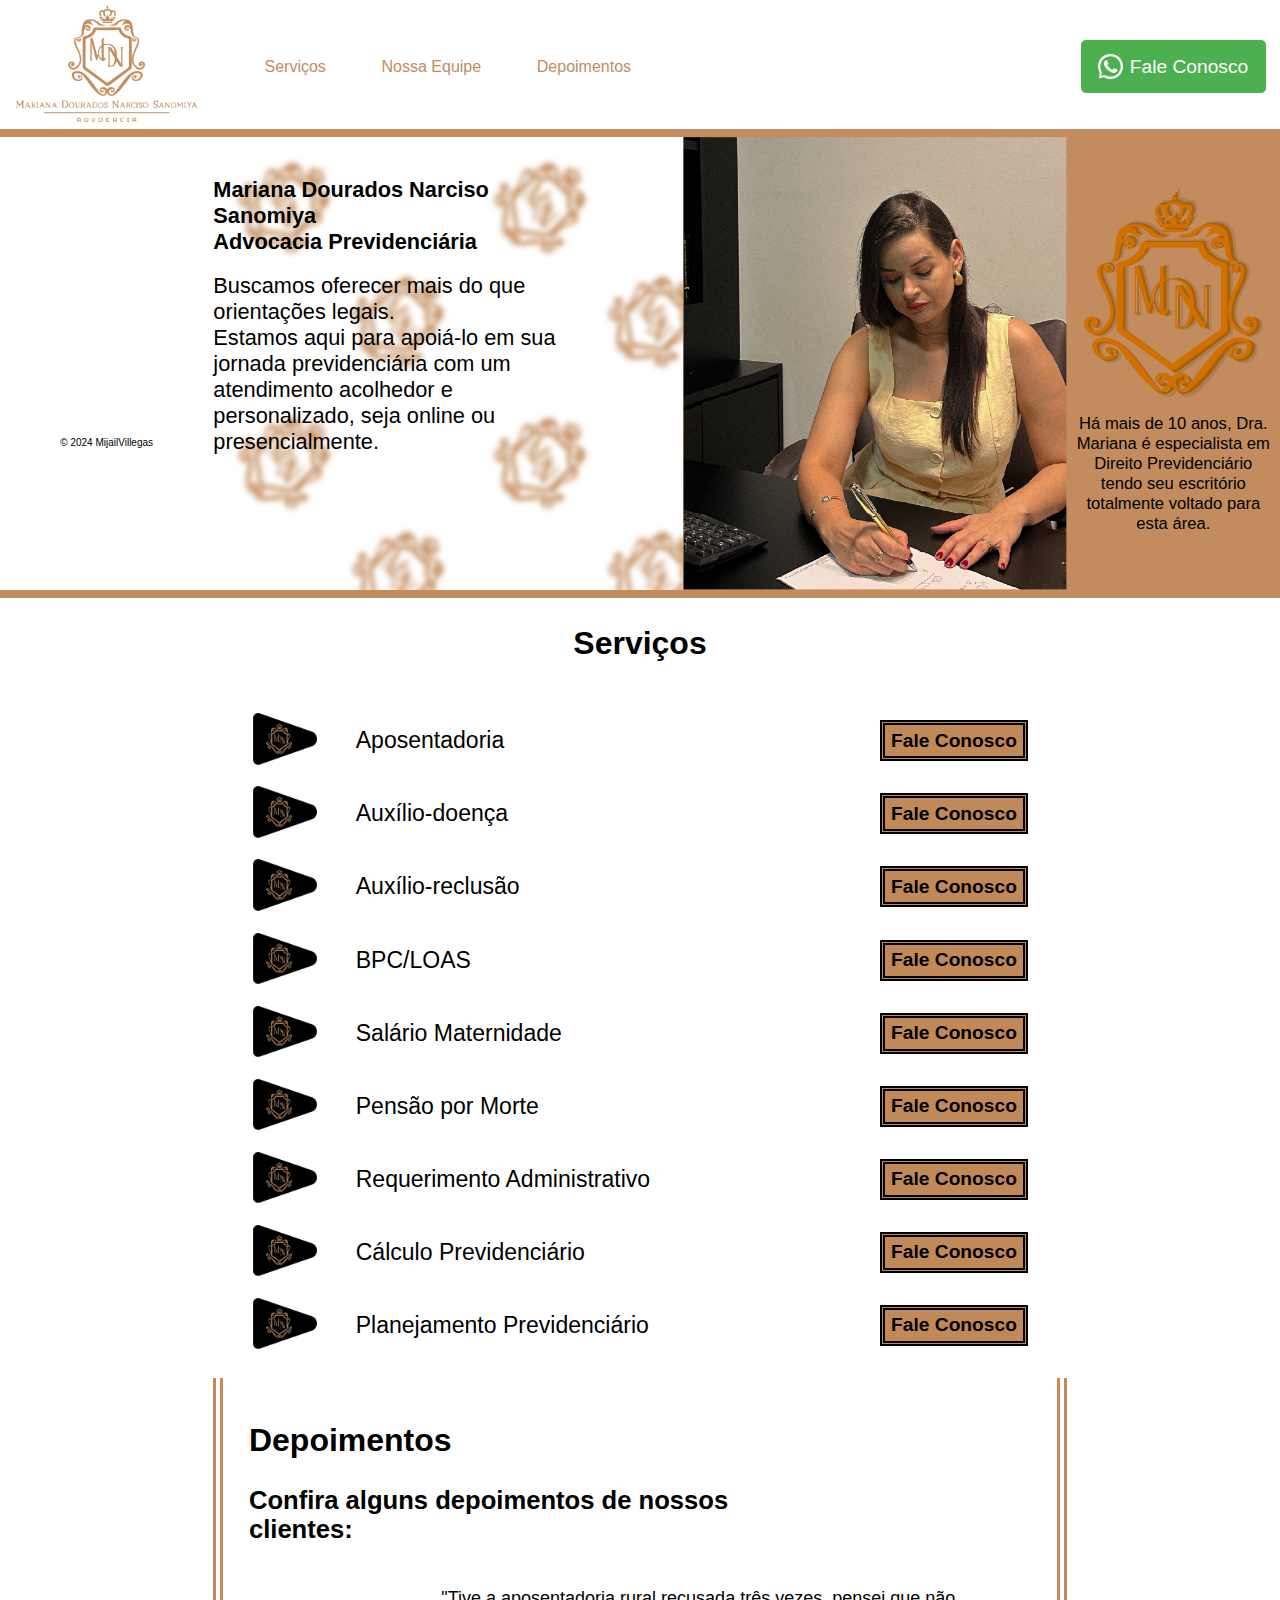
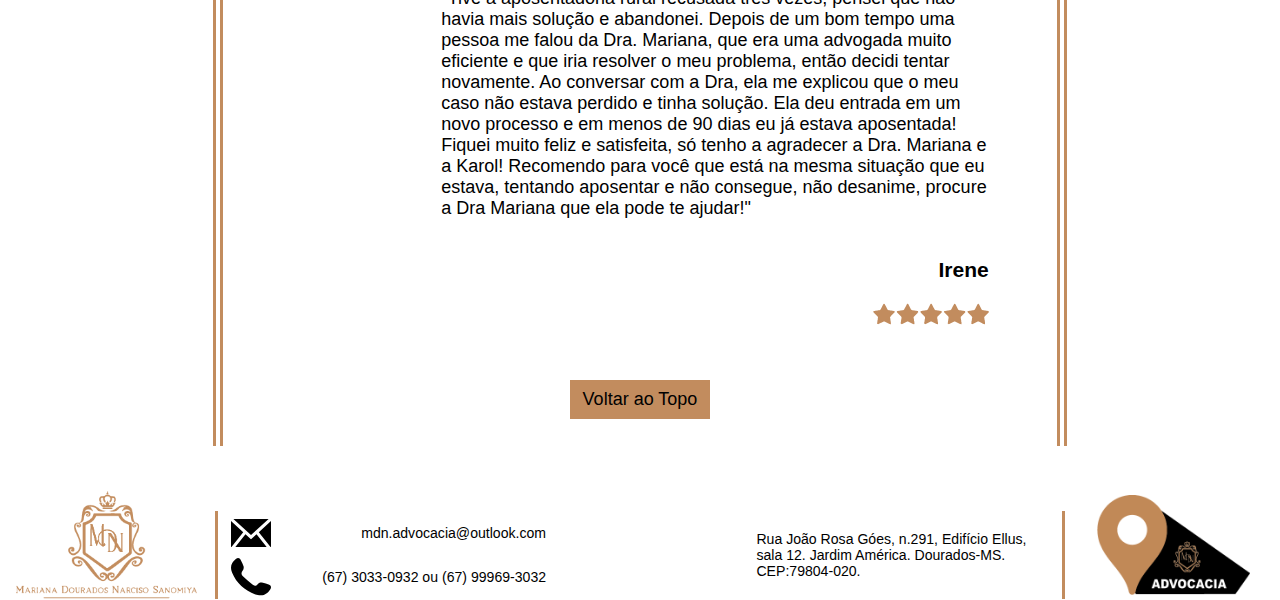
==== index.html @ b0d0f8cc "v18" ====
<!DOCTYPE html>
<html lang="pt-br">
<head>
    <meta charset="UTF-8">
    <meta name="viewport" content="width=device-width, initial-scale=1.0">
    <meta http-equiv="refresh" content="0;url=main/main.html">
    <title>Redirecionando...</title>
</head>
<body>
    <div class="redirect">
        <img src="img/logo+.png" alt="arte com logotipos do escritório sobrepostas">
        <p>Redirecionando...</p>
    </div>
</body>
</html>

<style>
    body{
        display: flex;
        justify-content: center;
        align-items: center;
        height: 100vh;
        margin: 0;
    }

    .redirect{
        display: flex;
        flex-direction: column;
        align-items: center;
    }
    .redirect img{
        width: 200px;
        display: inline-block; /* Necessário para animações com transformações */
        animation: pular 0.5s ease-in-out infinite; /* Animação */
    }

    @keyframes pular {
        0% {
            transform: translateY(0); /* Posição inicial */
        }
        50% {
            transform: translateY(-10px); /* Pulo para cima */
        }
        100% {
            transform: translateY(0); /* Volta para a posição original */
        }
    }
    
    .redirect p{
        color: #d17000;
        font-size: 24px;
        font-family: "Lato", sans-serif;
        font-weight: 700;
        font-style: normal;
        margin-left: 10px;
    }
</style>
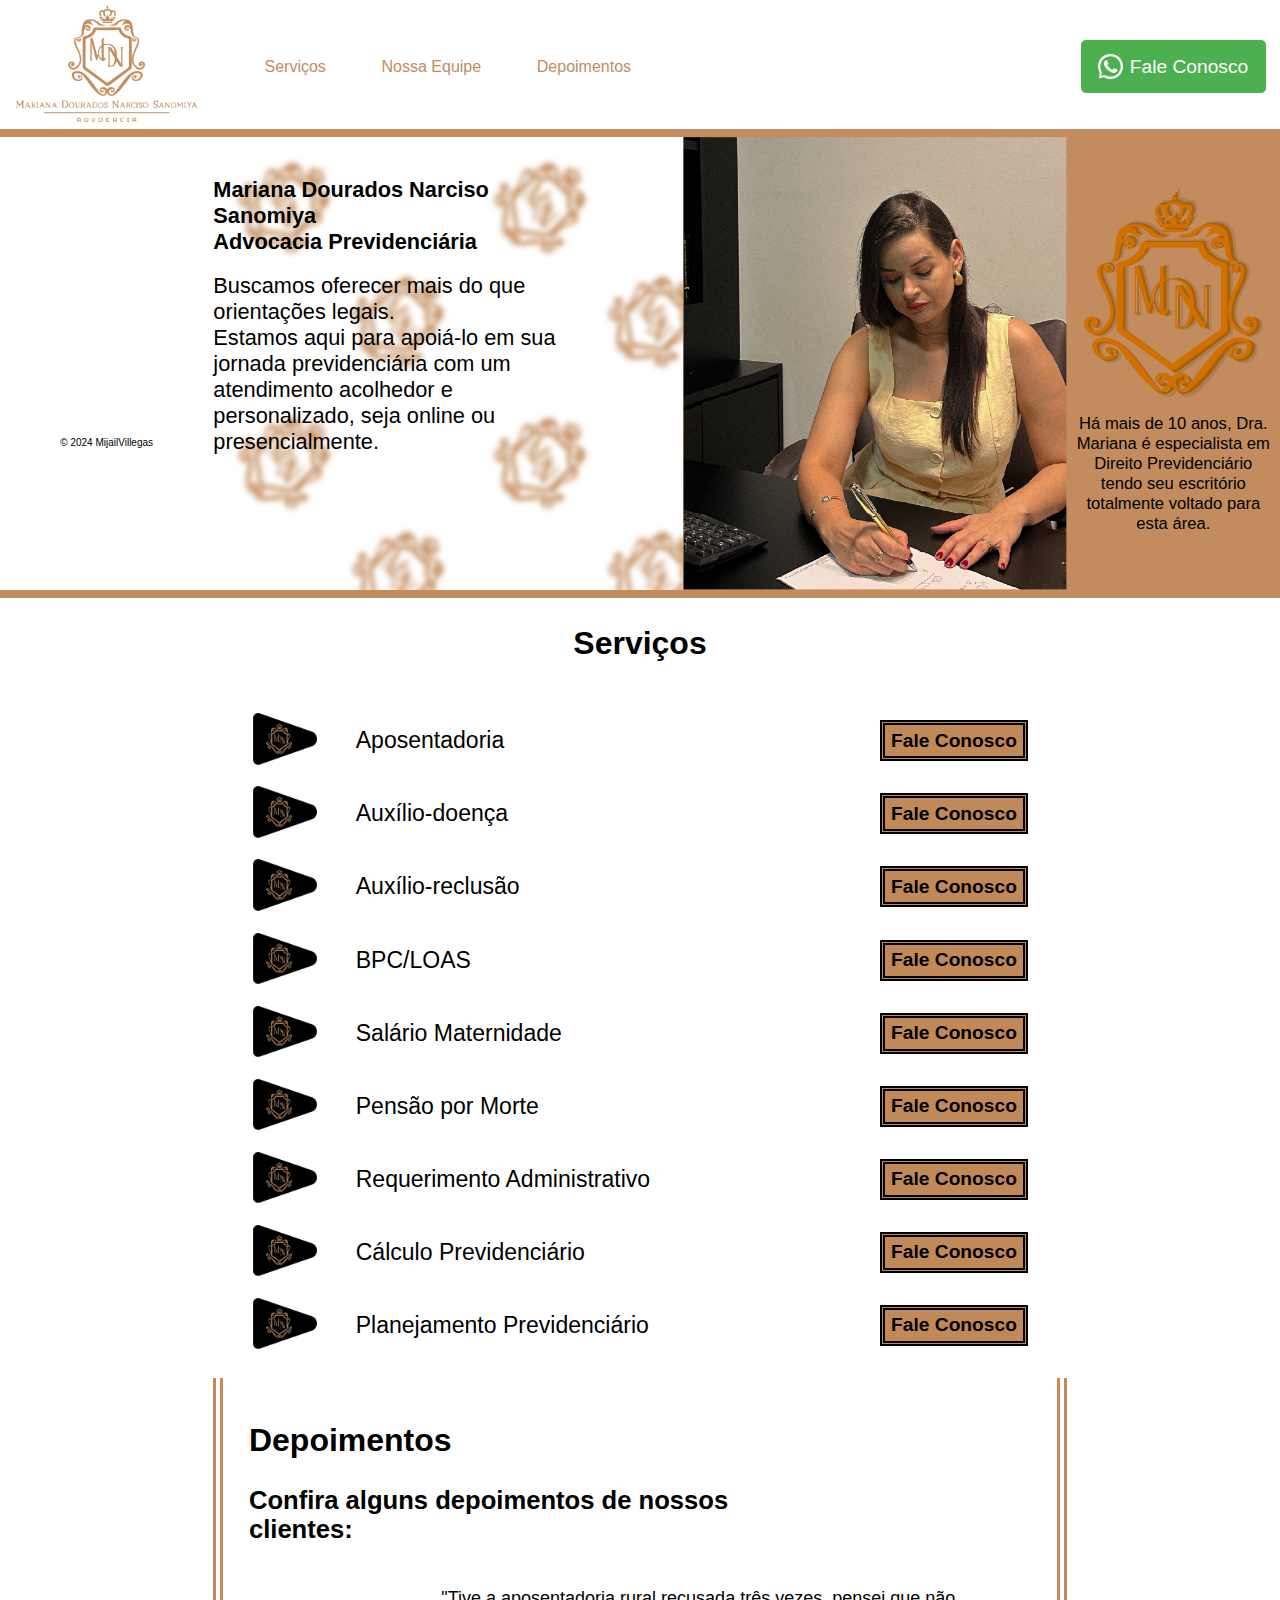
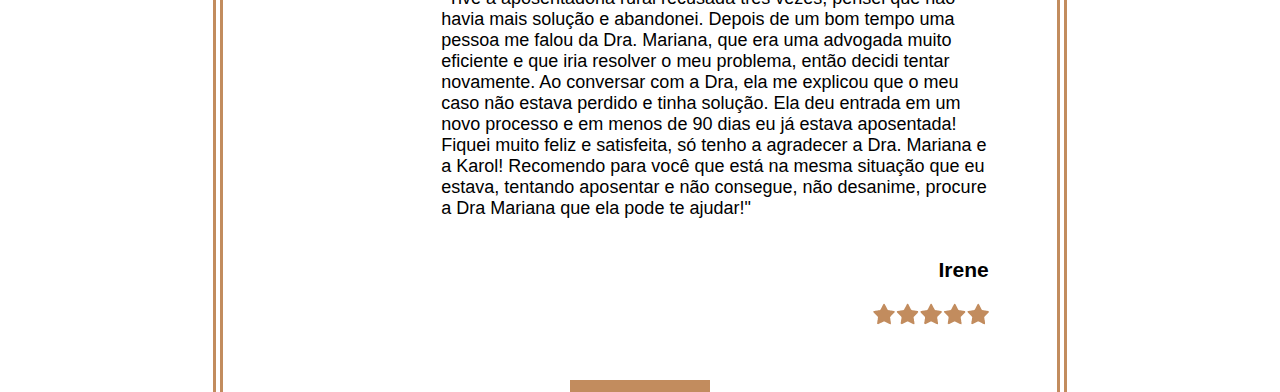
==== commit e26d236d: "v19" ====
--- a/index.html
+++ b/index.html
@@ -30,19 +30,19 @@
     }
     .redirect img{
         width: 200px;
-        display: inline-block; /* Necessário para animações com transformações */
-        animation: pular 0.5s ease-in-out infinite; /* Animação */
+        display: inline-block; 
+        animation: pular 0.5s ease-in-out infinite;
     }
 
     @keyframes pular {
         0% {
-            transform: translateY(0); /* Posição inicial */
+            transform: translateY(0); 
         }
         50% {
-            transform: translateY(-10px); /* Pulo para cima */
+            transform: translateY(-10px);
         }
         100% {
-            transform: translateY(0); /* Volta para a posição original */
+            transform: translateY(0); 
         }
     }
     
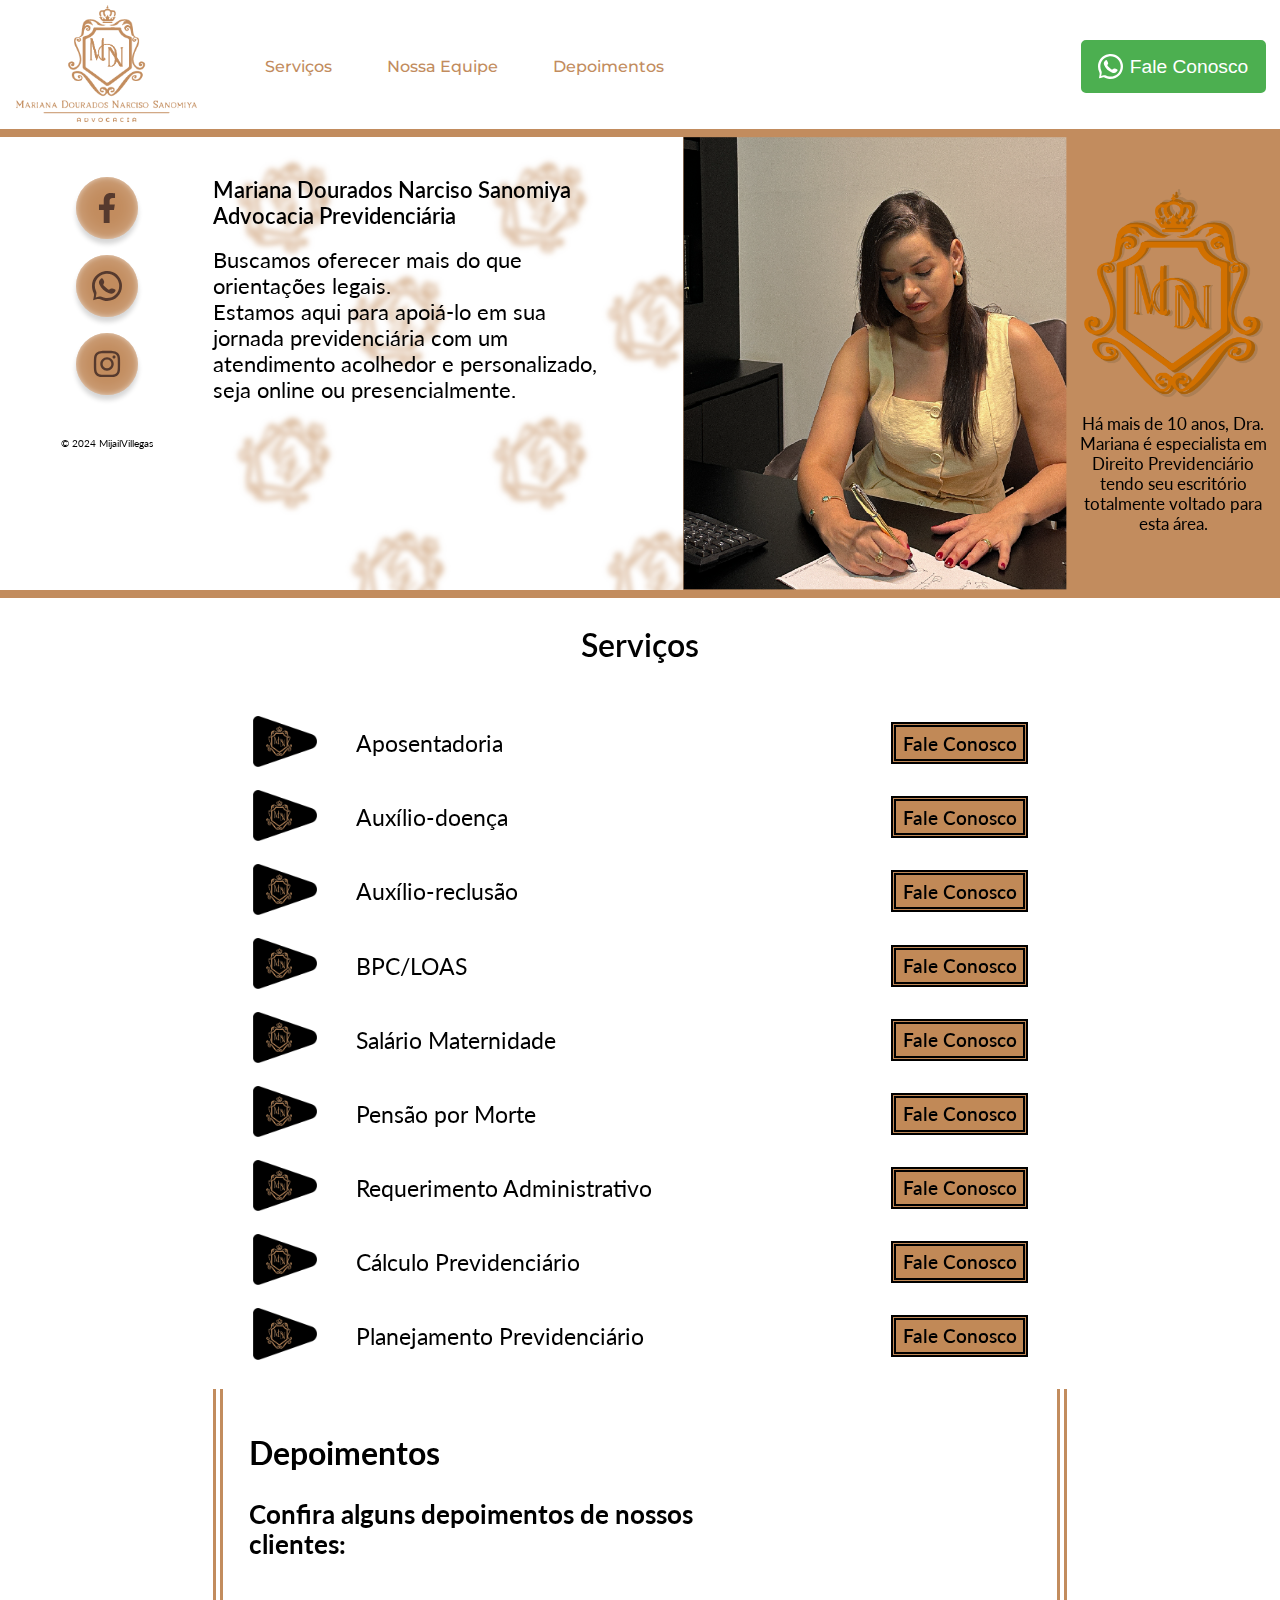
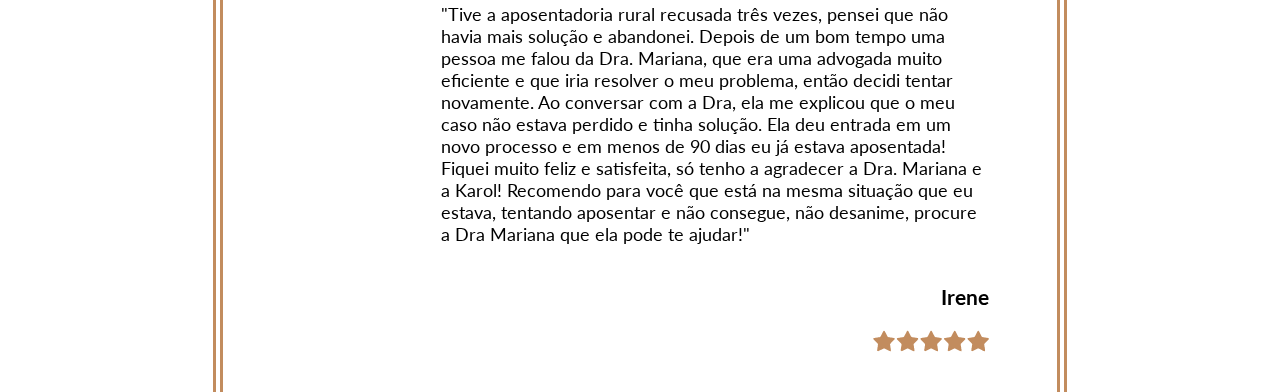
==== commit ac6b98de: "v21" ====
--- a/index.html
+++ b/index.html
@@ -4,7 +4,7 @@
     <meta charset="UTF-8">
     <meta name="viewport" content="width=device-width, initial-scale=1.0">
     <meta http-equiv="refresh" content="0;url=main/main.html">
-    <title>Redirecionando...</title>
+    <title>Mariana Dourados Narciso Sanomiya Advocacia Previdenciária</title>
 </head>
 <body>
     <div class="redirect">
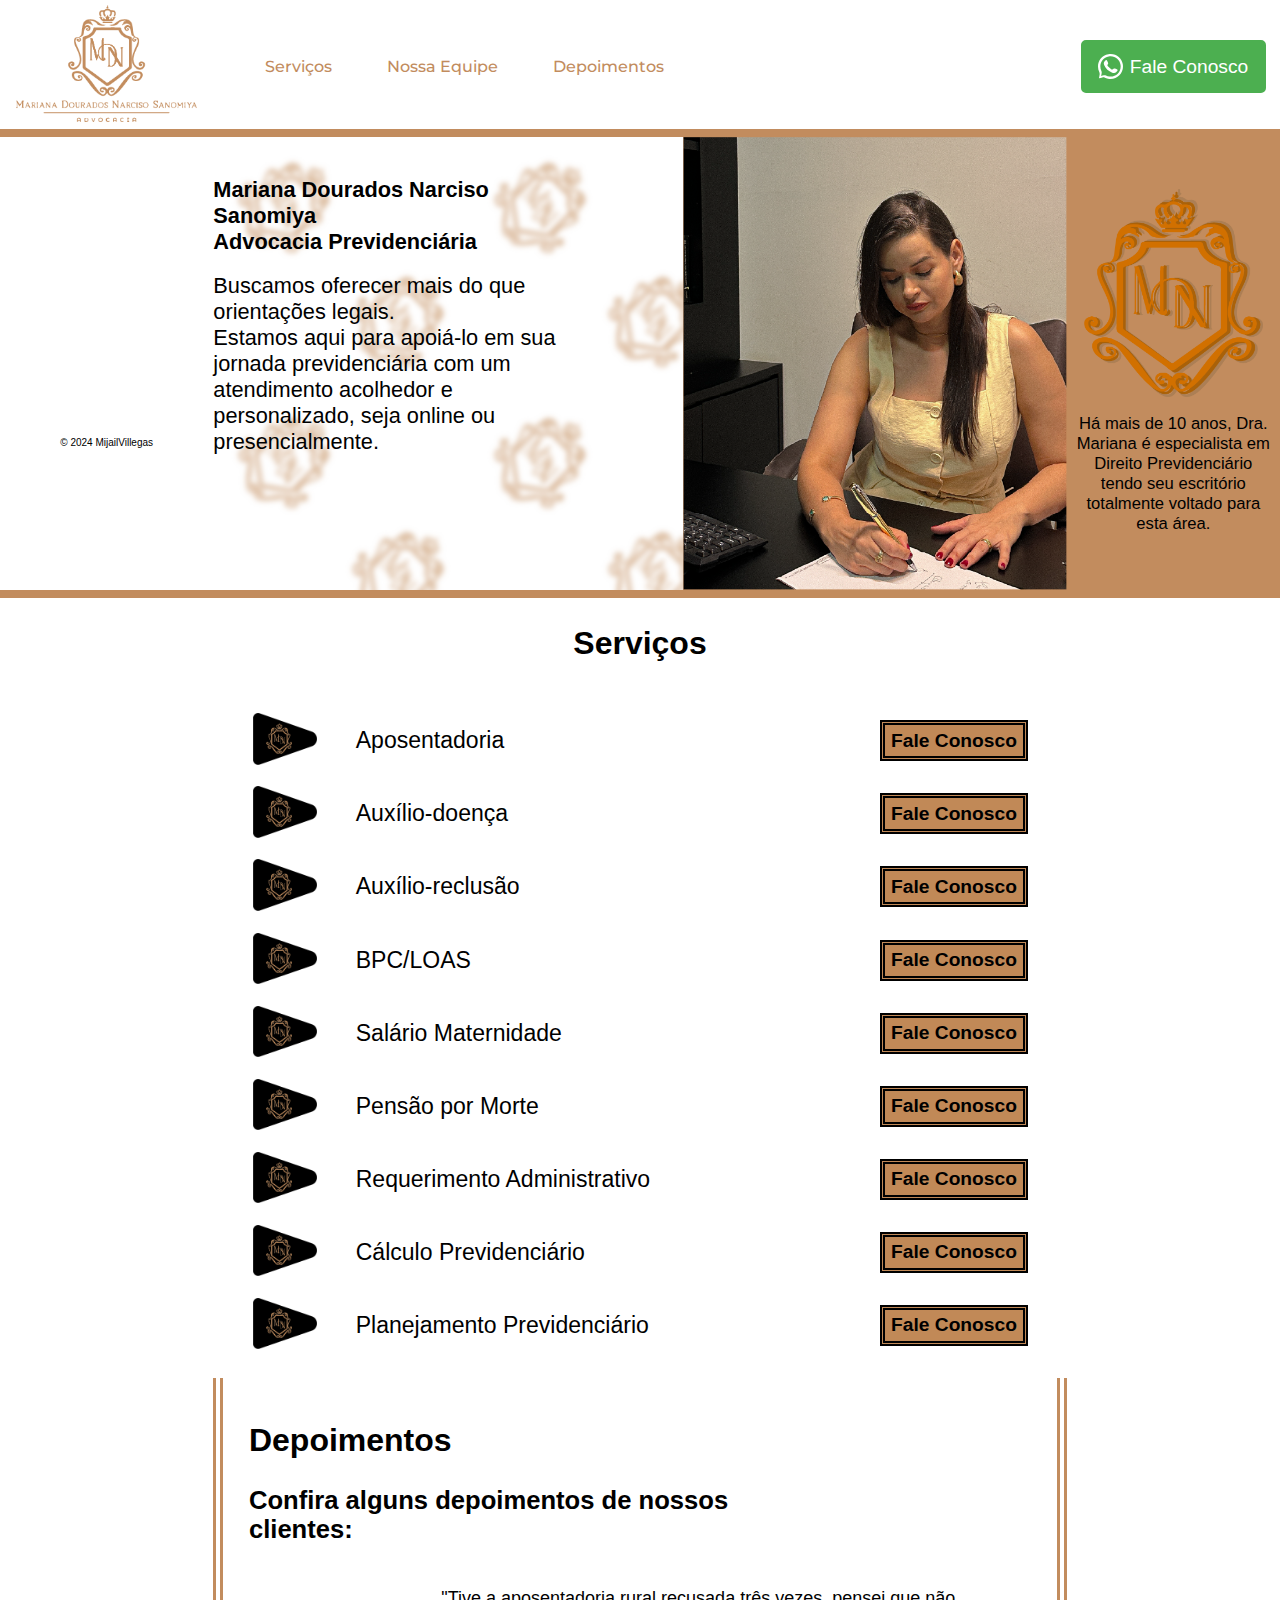
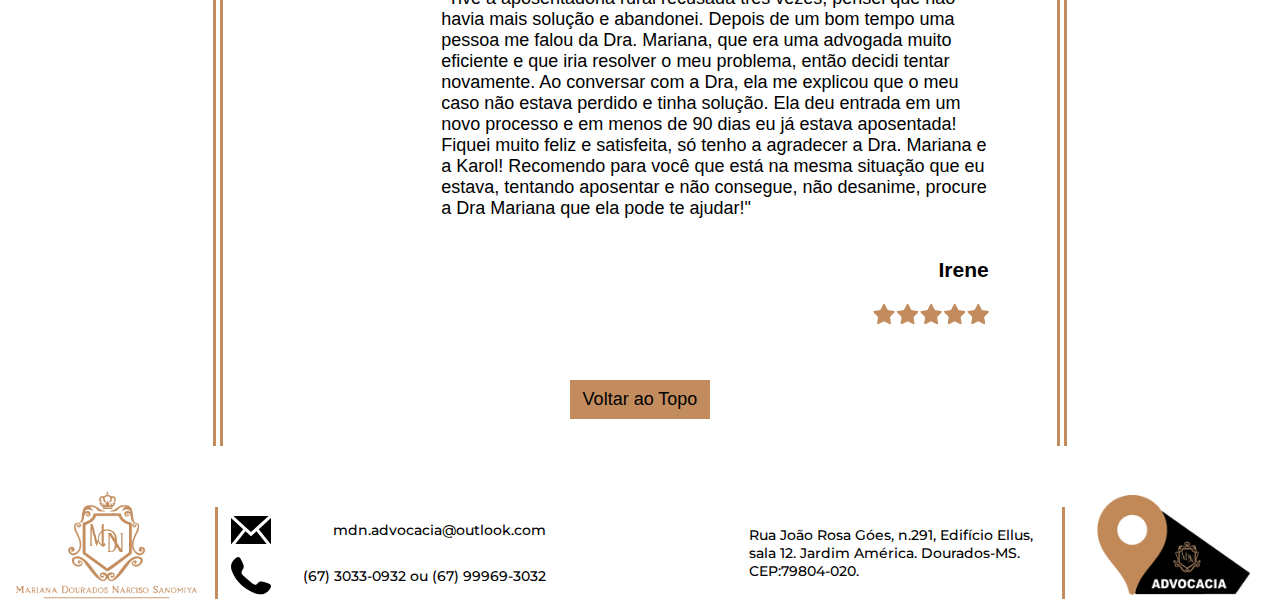
==== commit 8a53bf42: "v22" ====
--- a/index.html
+++ b/index.html
@@ -4,9 +4,10 @@
     <meta charset="UTF-8">
     <meta name="viewport" content="width=device-width, initial-scale=1.0">
     <meta http-equiv="refresh" content="0;url=main/main.html">
-    <title>Mariana Dourados Narciso Sanomiya Advocacia Previdenciária</title>
+    <title>Redirecionando...</title>
 </head>
 <body>
+    <h1>Mariana Dourados Narciso Sanomiya Advocacia Previdenciária</h1>
     <div class="redirect">
         <img src="img/logo+.png" alt="arte com logotipos do escritório sobrepostas">
         <p>Redirecionando...</p>
@@ -21,6 +22,10 @@
         align-items: center;
         height: 100vh;
         margin: 0;
+    }
+
+    h1{
+        display: none;
     }
 
     .redirect{
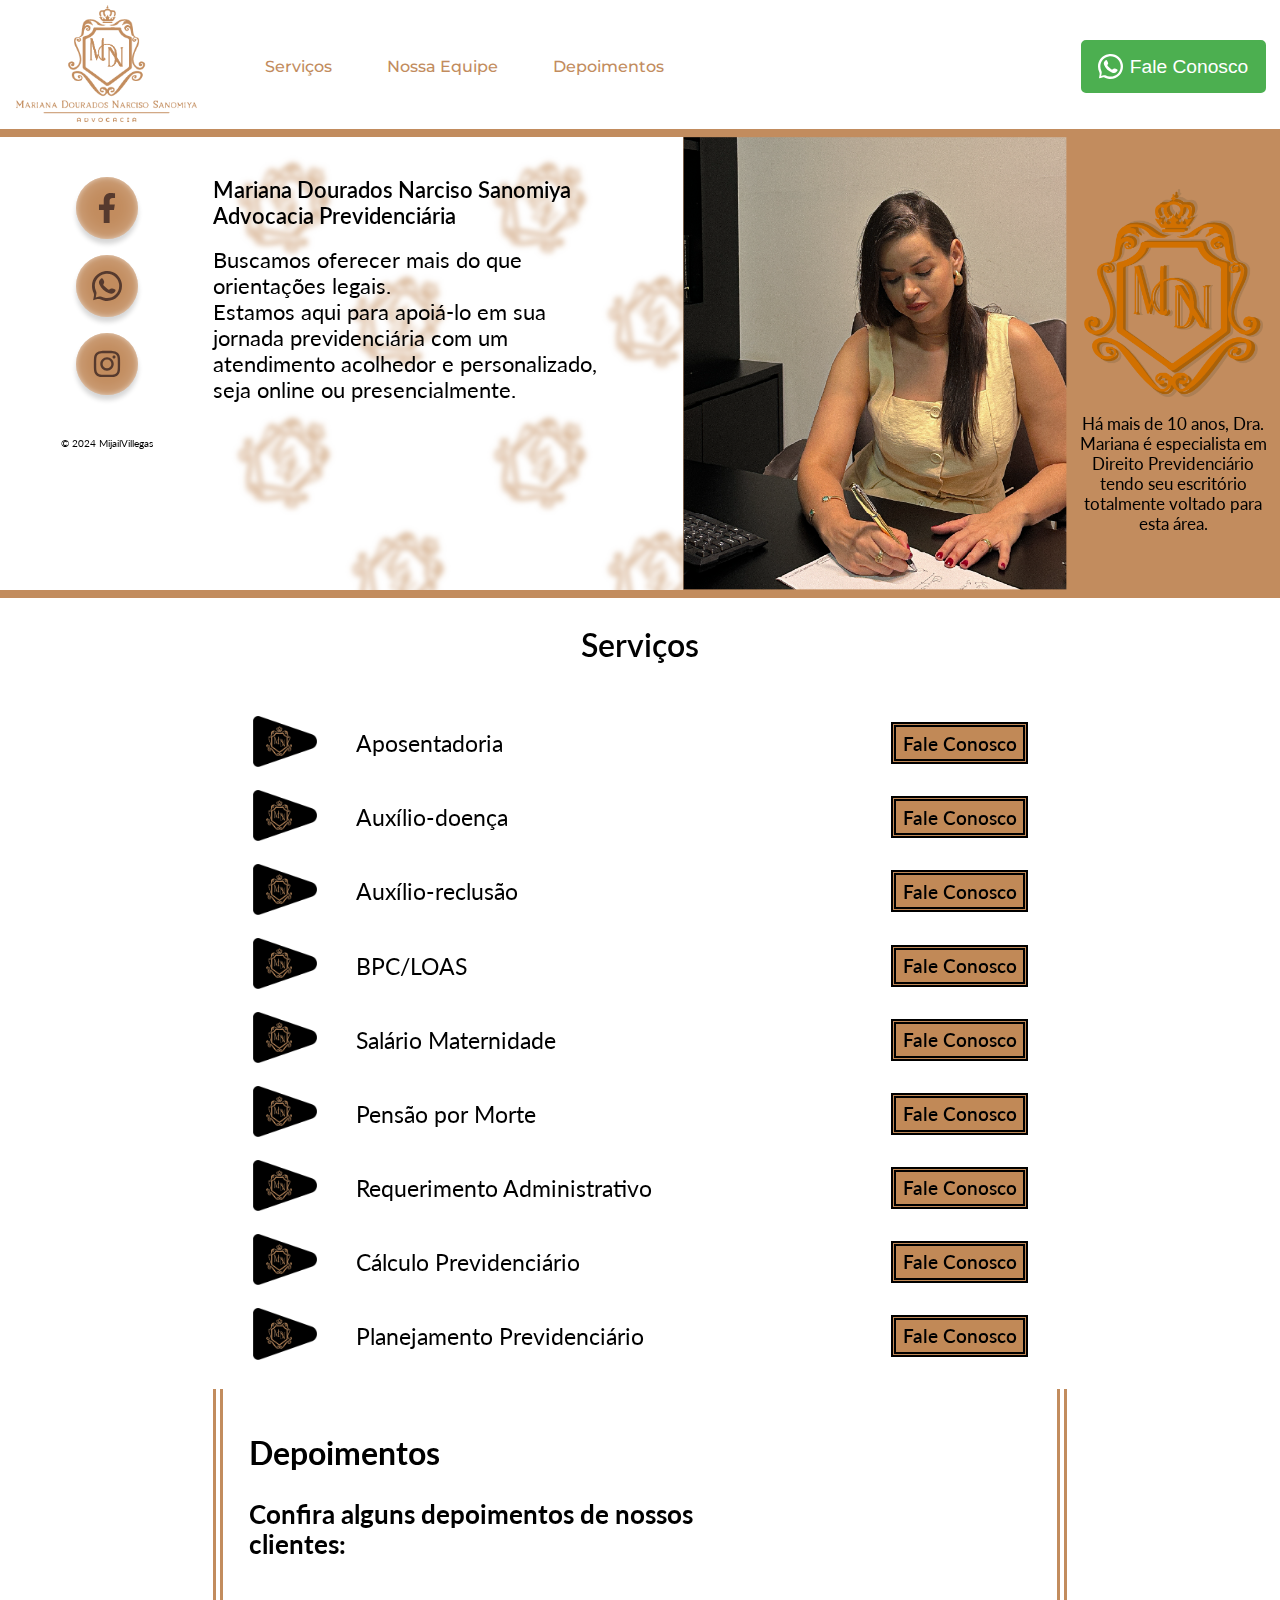
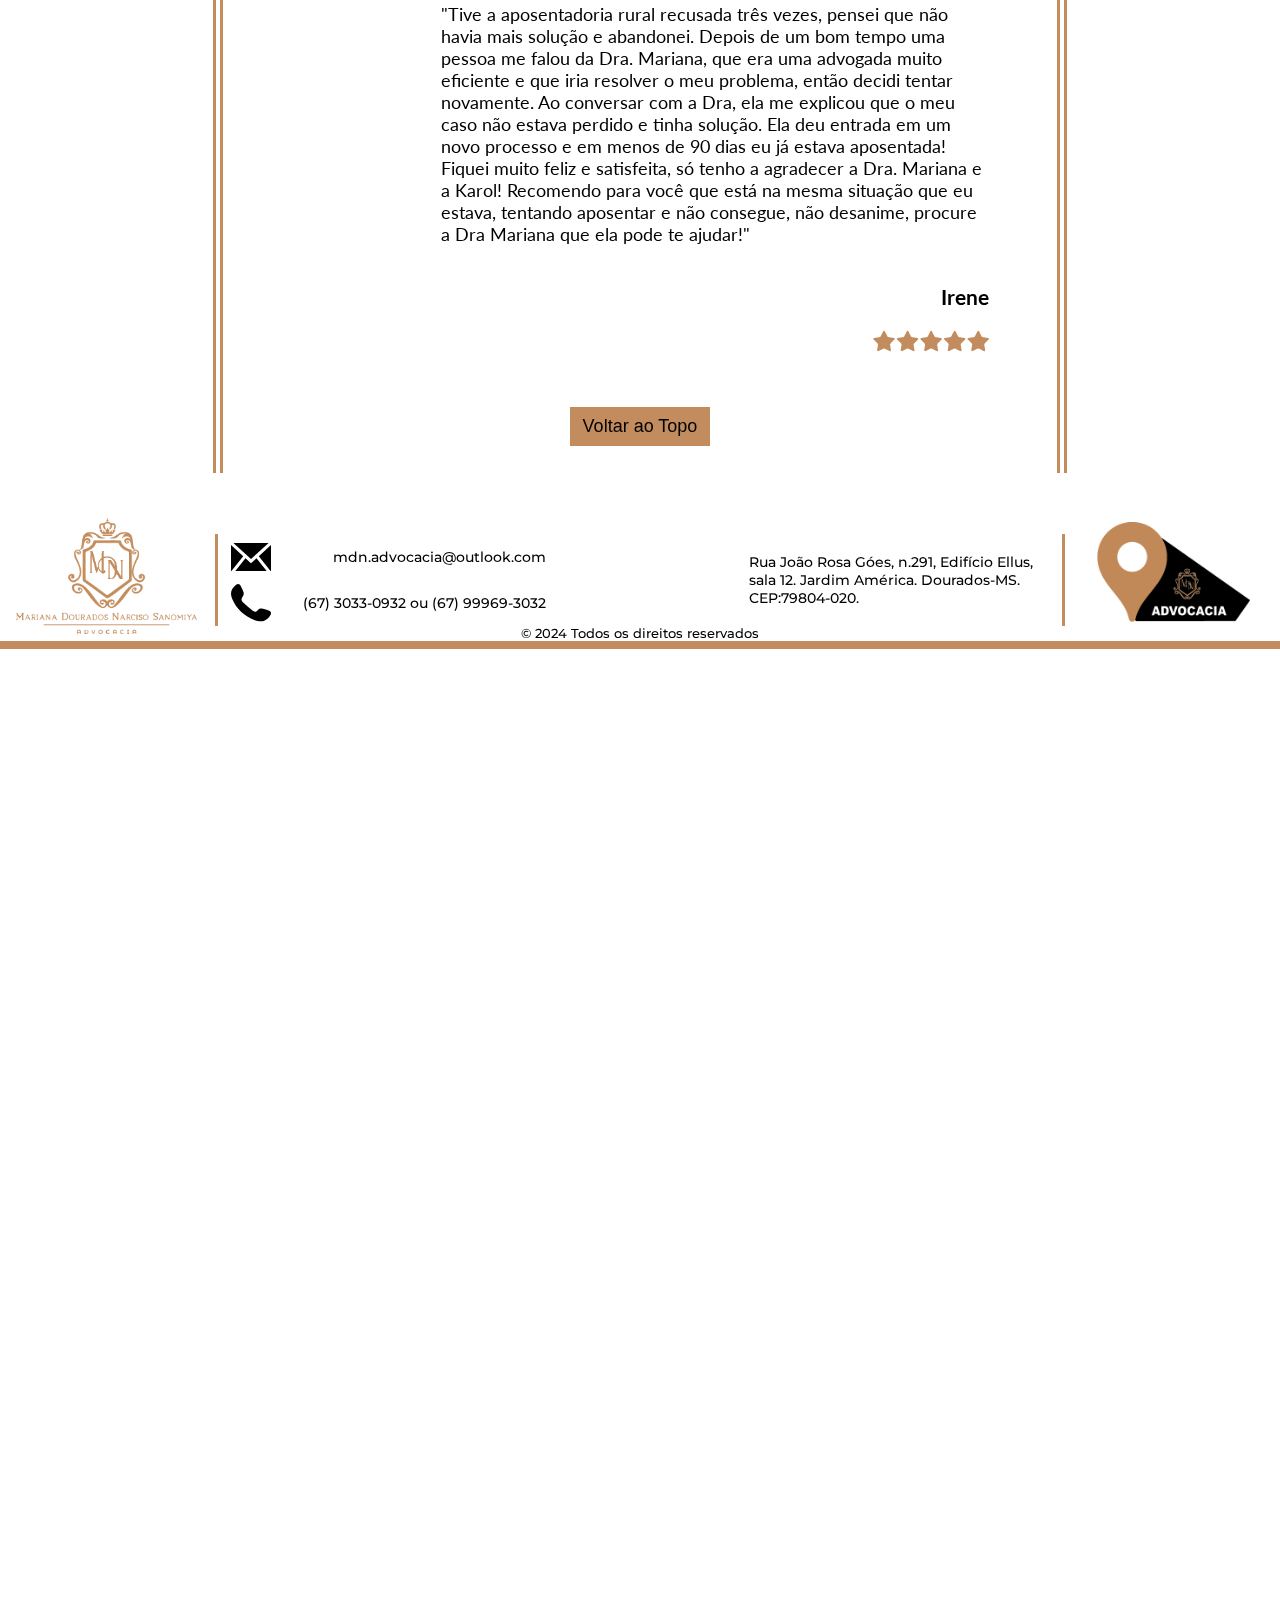
==== commit c09cd1be: "v23" ====
--- a/index.html
+++ b/index.html
@@ -7,8 +7,8 @@
     <title>Redirecionando...</title>
 </head>
 <body>
-    <h1>Mariana Dourados Narciso Sanomiya Advocacia Previdenciária</h1>
     <div class="redirect">
+        <h1>Mariana Dourados Narciso Sanomiya<br>Advocacia Previdenciária</h1>
         <img src="img/logo+.png" alt="arte com logotipos do escritório sobrepostas">
         <p>Redirecionando...</p>
     </div>
@@ -24,17 +24,13 @@
         margin: 0;
     }
 
-    h1{
-        display: none;
-    }
-
     .redirect{
         display: flex;
         flex-direction: column;
         align-items: center;
     }
     .redirect img{
-        width: 200px;
+        width: 180px;
         display: inline-block; 
         animation: pular 0.5s ease-in-out infinite;
     }
@@ -53,10 +49,20 @@
     
     .redirect p{
         color: #d17000;
-        font-size: 24px;
+        font-size: 20px;
         font-family: "Lato", sans-serif;
         font-weight: 700;
         font-style: normal;
         margin-left: 10px;
     }
+
+    .redirect h1{
+        color: #d17000;
+        font-size: 20px;
+        font-family: "Lato", sans-serif;
+        font-weight: 700;
+        font-style: normal;
+        margin-left: 10px;
+        text-align: center;
+    }
 </style>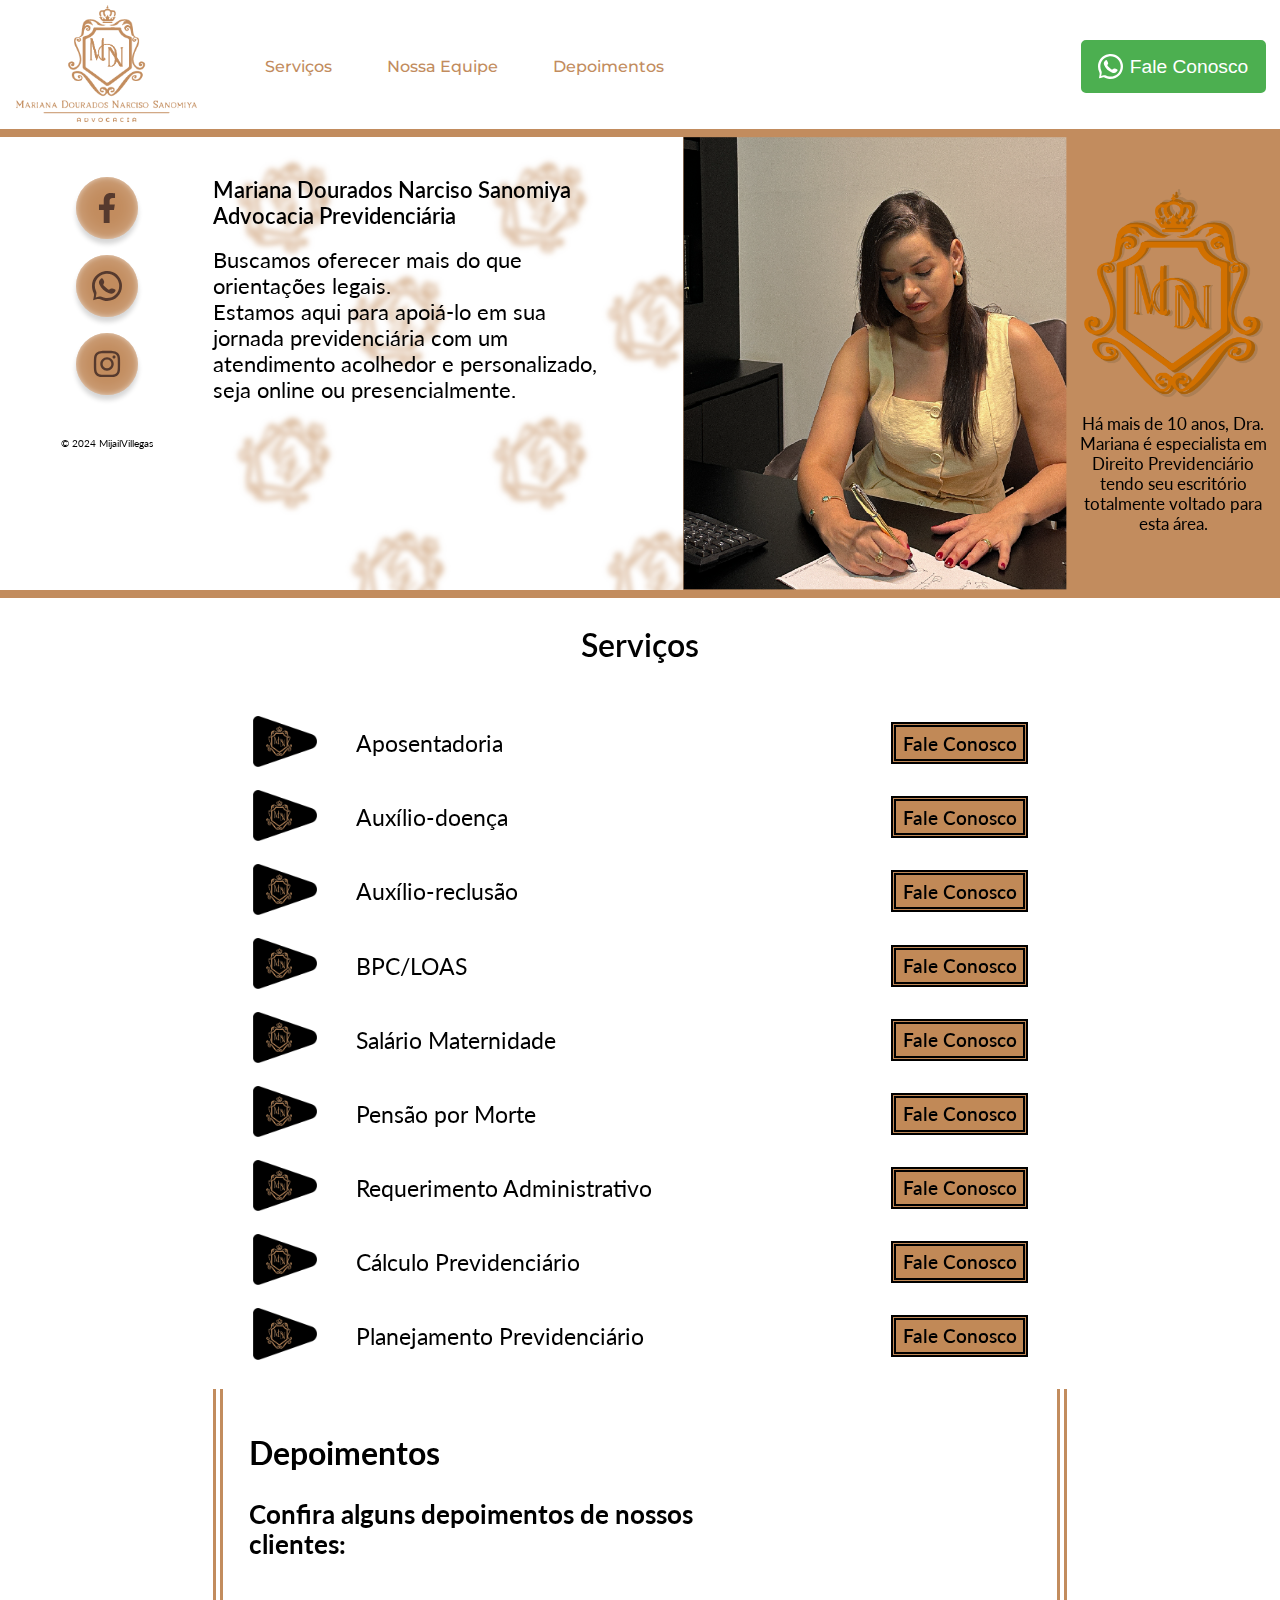
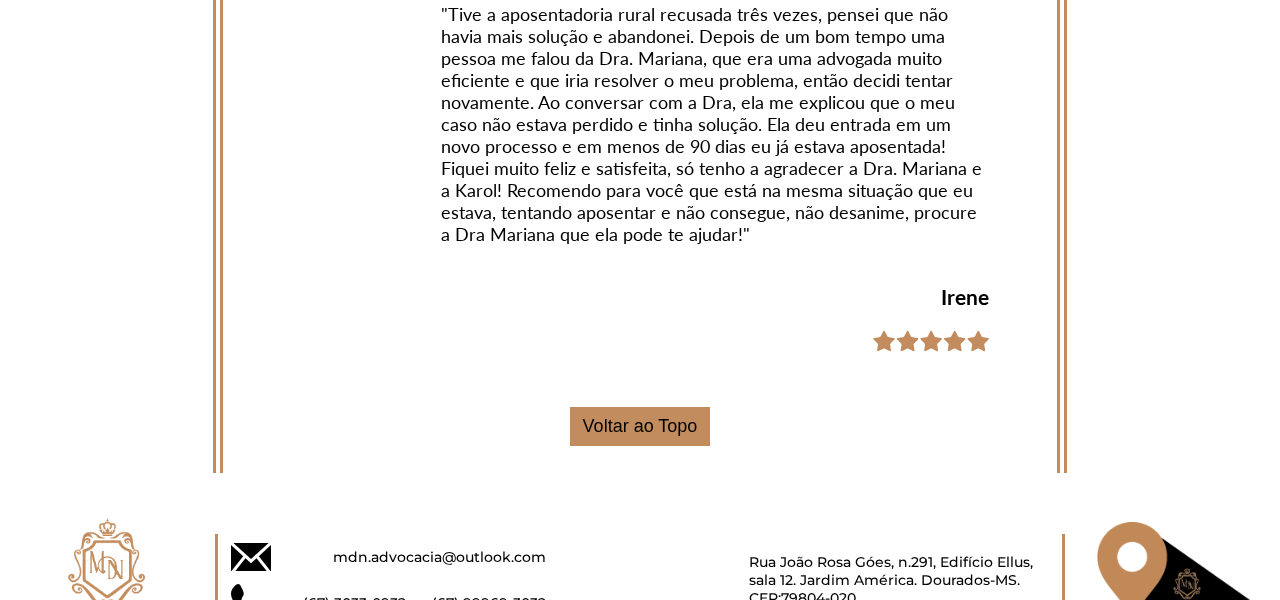
==== commit 74c5c246: "v23" ====
--- a/index.html
+++ b/index.html
@@ -5,6 +5,7 @@
     <meta name="viewport" content="width=device-width, initial-scale=1.0">
     <meta http-equiv="refresh" content="0;url=main/main.html">
     <title>Redirecionando...</title>
+    <meta property="og:title" content="Mariana Dourados Narciso Sanomiya Advocacia Previdenciária">
 </head>
 <body>
     <div class="redirect">
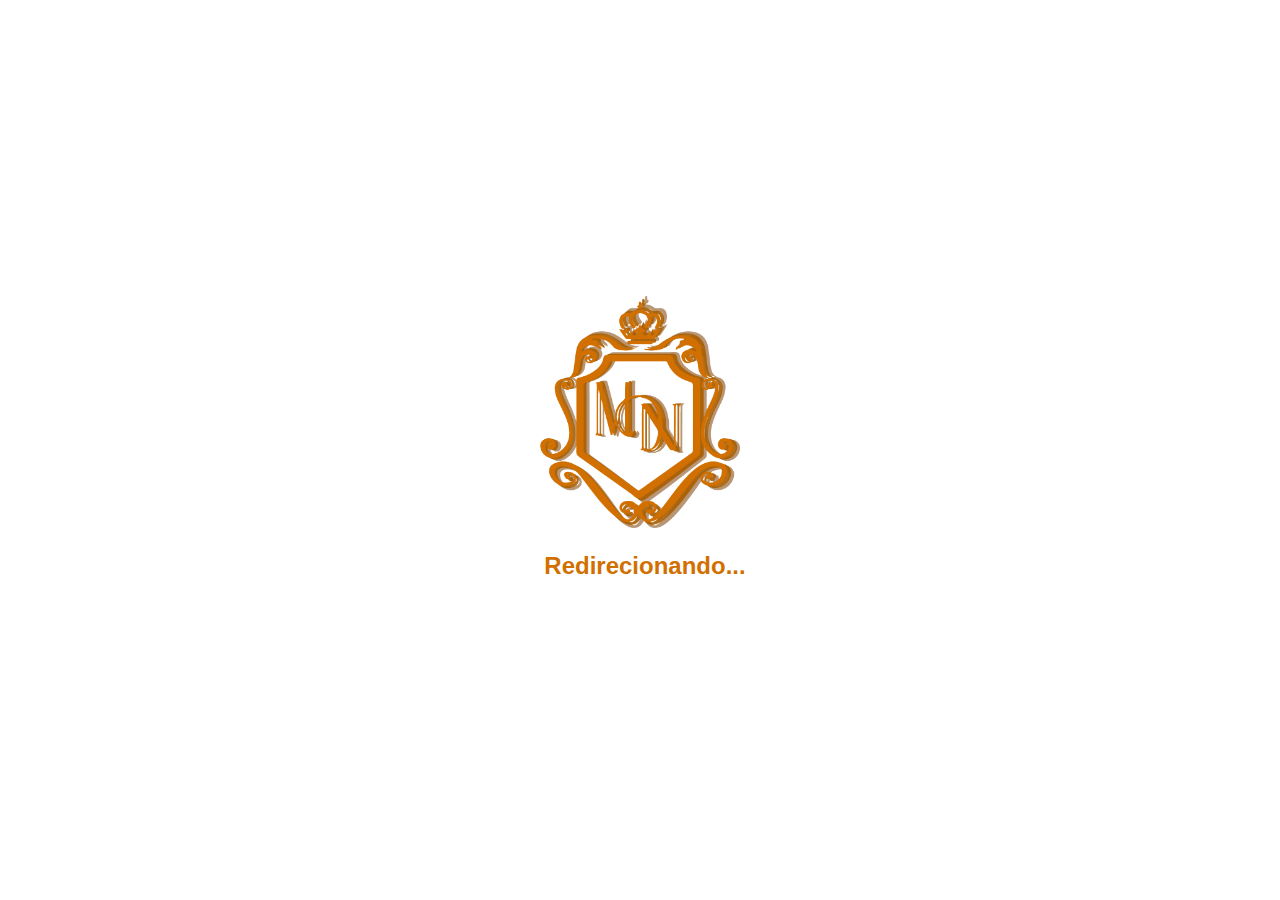
==== commit 801ff528: "v24" ====
--- a/index.html
+++ b/index.html
@@ -3,13 +3,11 @@
 <head>
     <meta charset="UTF-8">
     <meta name="viewport" content="width=device-width, initial-scale=1.0">
-    <meta http-equiv="refresh" content="0;url=main/main.html">
+    <!-- <meta http-equiv="refresh" content="0;url=main/main.html"> -->
     <title>Redirecionando...</title>
-    <meta property="og:title" content="Mariana Dourados Narciso Sanomiya Advocacia Previdenciária">
 </head>
 <body>
     <div class="redirect">
-        <h1>Mariana Dourados Narciso Sanomiya<br>Advocacia Previdenciária</h1>
         <img src="img/logo+.png" alt="arte com logotipos do escritório sobrepostas">
         <p>Redirecionando...</p>
     </div>
@@ -31,7 +29,7 @@
         align-items: center;
     }
     .redirect img{
-        width: 180px;
+        width: 200px;
         display: inline-block; 
         animation: pular 0.5s ease-in-out infinite;
     }
@@ -50,20 +48,10 @@
     
     .redirect p{
         color: #d17000;
-        font-size: 20px;
+        font-size: 24px;
         font-family: "Lato", sans-serif;
         font-weight: 700;
         font-style: normal;
         margin-left: 10px;
     }
-
-    .redirect h1{
-        color: #d17000;
-        font-size: 20px;
-        font-family: "Lato", sans-serif;
-        font-weight: 700;
-        font-style: normal;
-        margin-left: 10px;
-        text-align: center;
-    }
 </style>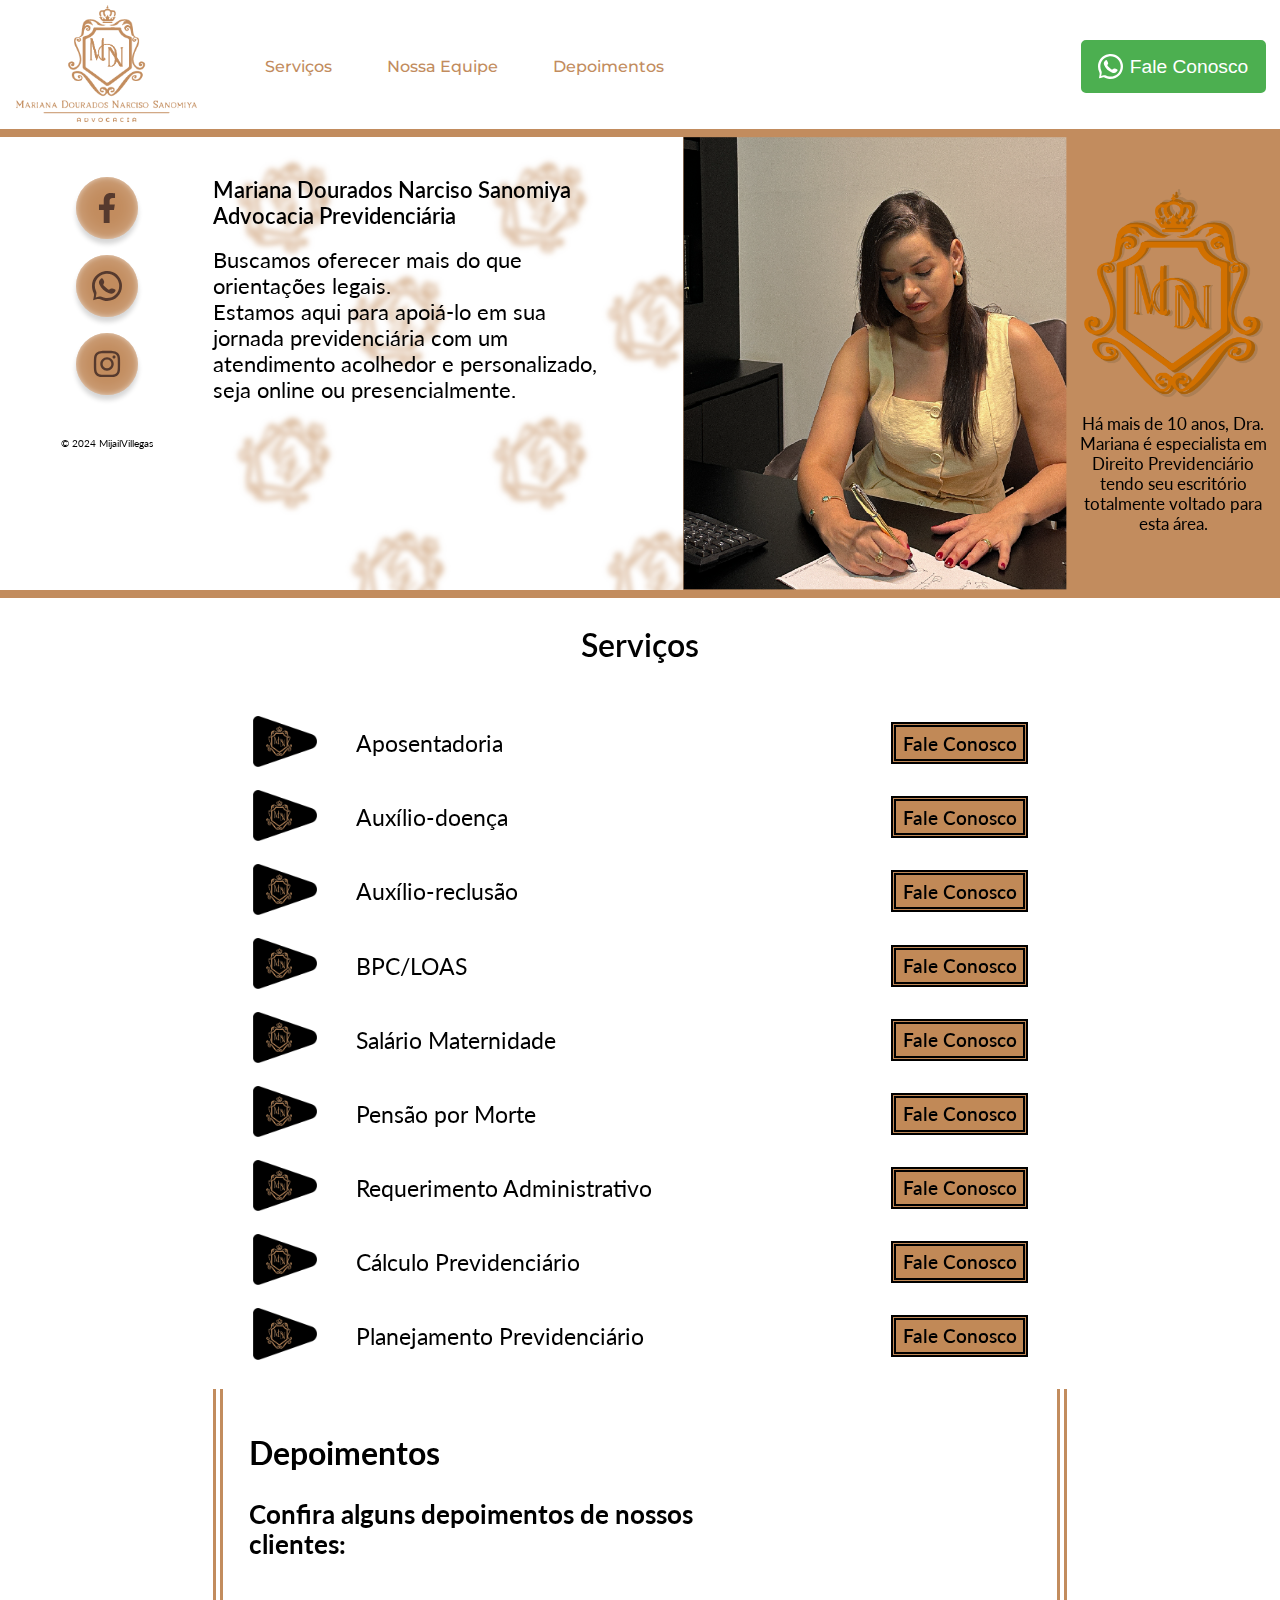
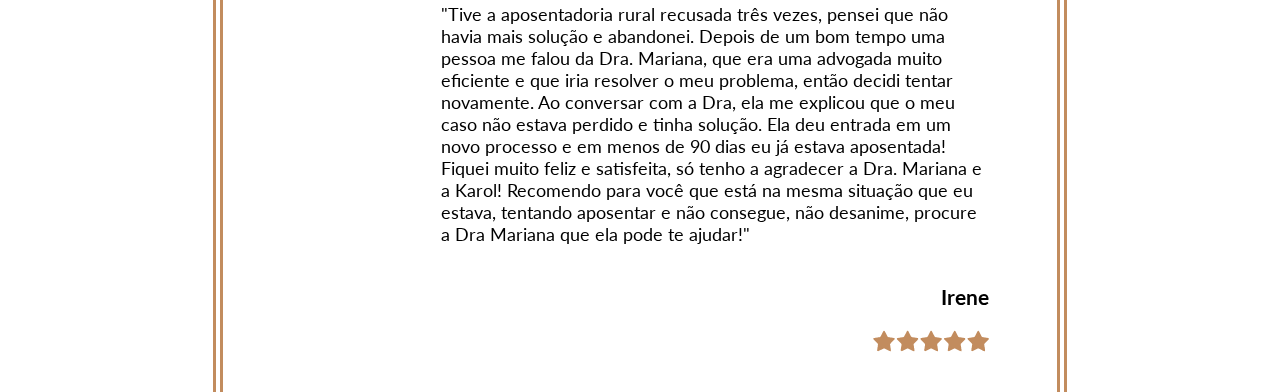
==== commit 660b3949: "v25" ====
--- a/index.html
+++ b/index.html
@@ -3,7 +3,7 @@
 <head>
     <meta charset="UTF-8">
     <meta name="viewport" content="width=device-width, initial-scale=1.0">
-    <!-- <meta http-equiv="refresh" content="0;url=main/main.html"> -->
+    <meta http-equiv="refresh" content="0;url=main/main.html">
     <title>Redirecionando...</title>
 </head>
 <body>
